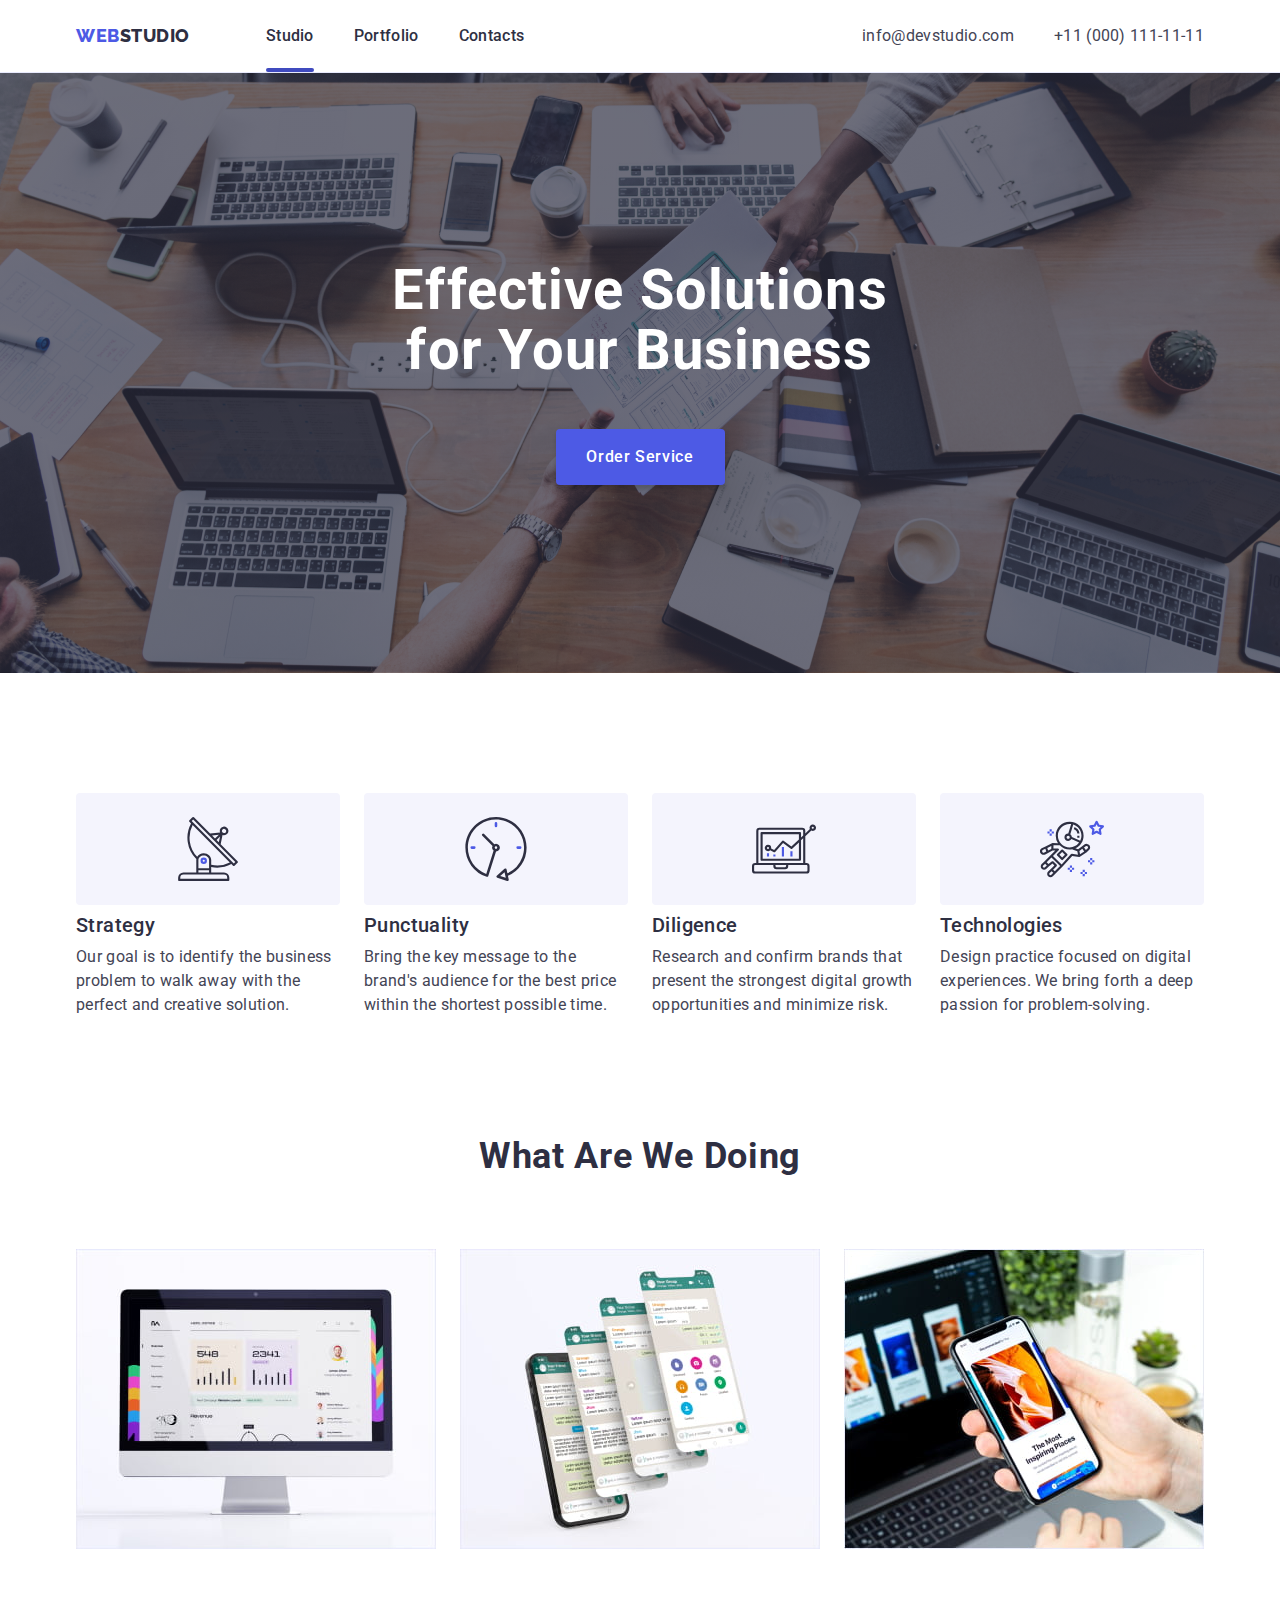
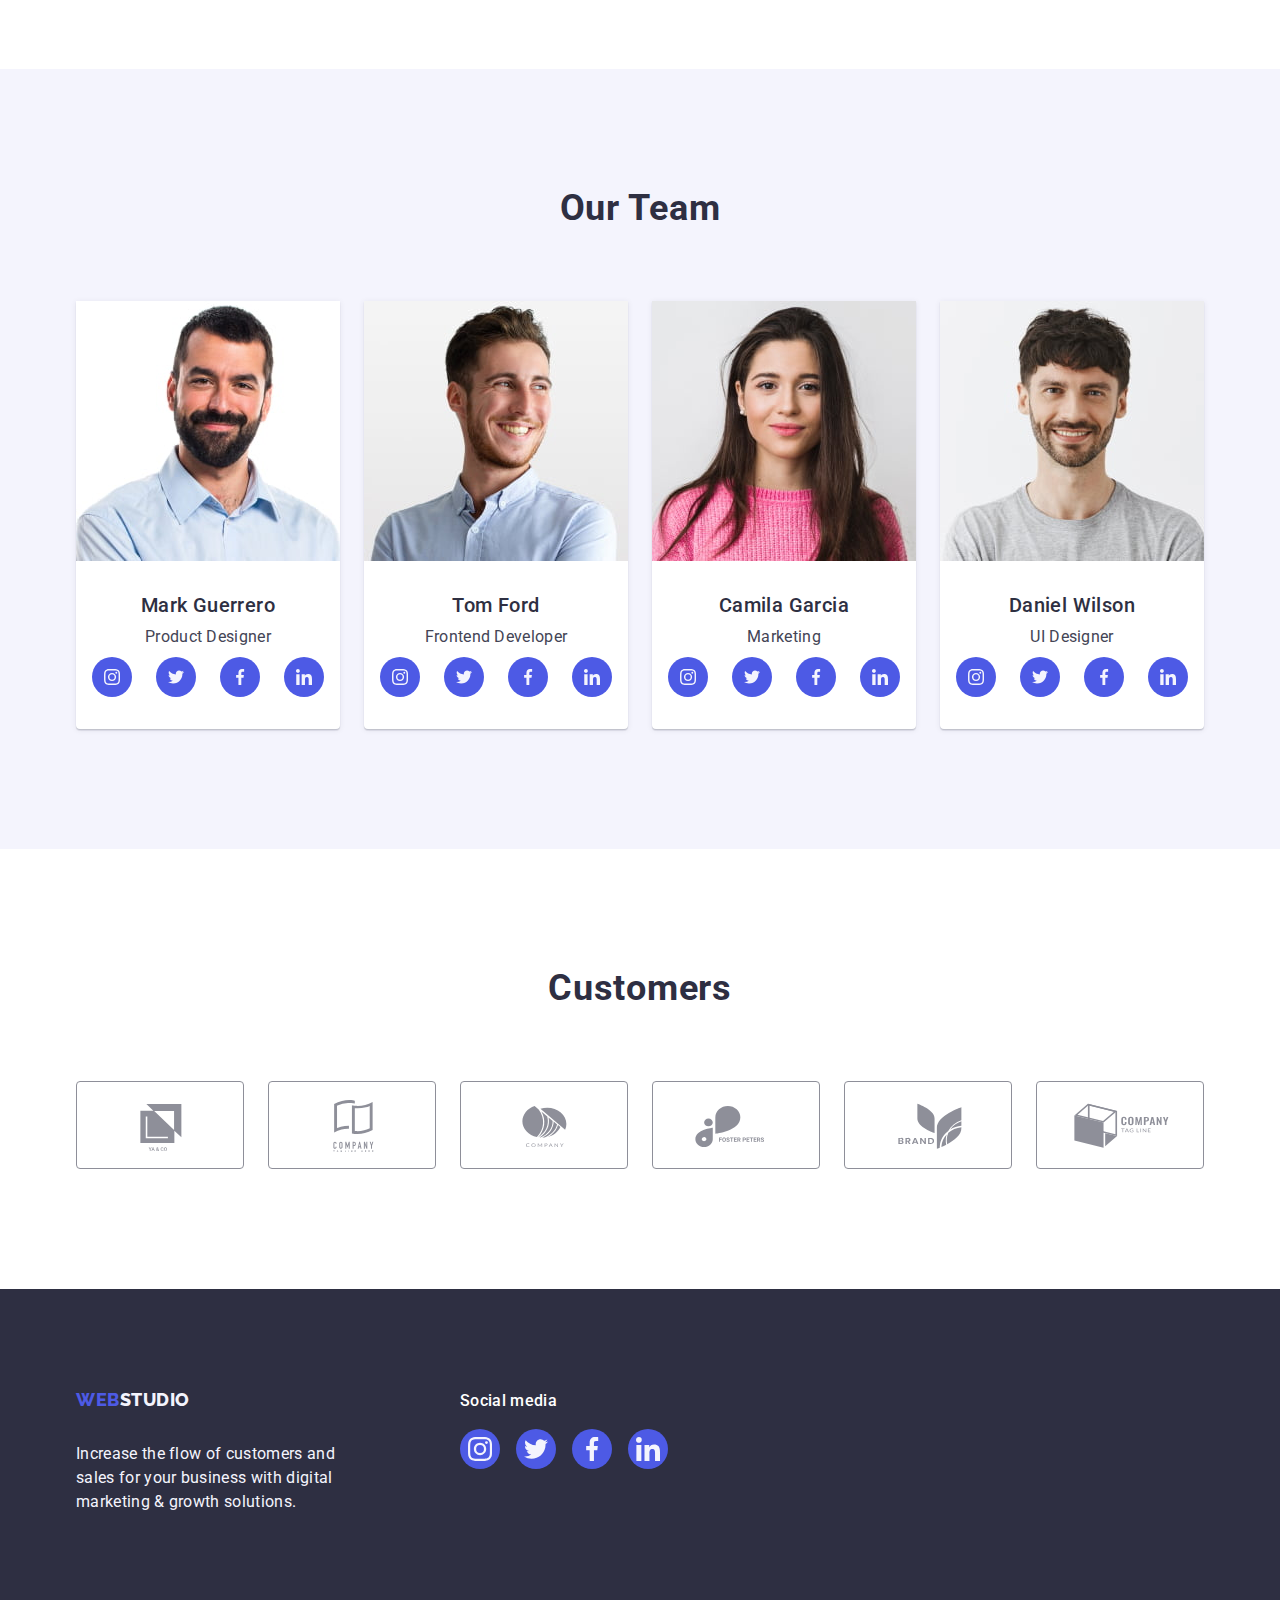
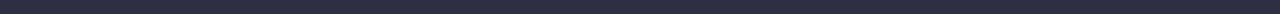
==== index.html @ 171a5ea5 "updated" ====
<!DOCTYPE html>
<html lang="en">
  <head>
    <meta charset="UTF-8" />
    <meta http-equiv="X-UA-Compatible" content="IE=edge" />
    <meta name="viewport" content="width=device-width, initial-scale=1.0" />
    <title>WebStudio</title>
    <link
      rel="stylesheet"
      href="https://cdnjs.cloudflare.com/ajax/libs/modern-normalize/2.0.0/modern-normalize.min.css"
    />
    <link rel="preconnect" href="https://fonts.googleapis.com" />
    <link rel="preconnect" href="https://fonts.gstatic.com" crossorigin />
    <link
      href="https://fonts.googleapis.com/css2?family=Raleway:wght@800&family=Roboto:wght@400;500;700&display=swap"
      rel="stylesheet"
    />

    <link rel="stylesheet" href="./css/styles.css" />
  </head>
  <body>
    <header class="header">
      <div class="container header-container">
        <!-- Logo -->

        <!-- Navigation -->
        <nav class="header-nav">
          <a class="header-logo link" href="./index.html"
            >Web<span class="header-logo-studio">Studio</span></a
          >

          <ul class="header-list list">
            <li class="header-item">
              <a class="header-item-navigation current link" href="./index.html"
                >Studio</a
              >
            </li>
            <li class="header-item">
              <a class="header-item-navigation link" href="./portfolio.html"
                >Portfolio</a
              >
            </li>
            <li class="header-item">
              <a class="header-item-navigation link" href="">Contacts</a>
            </li>
          </ul>
        </nav>

        <!-- Contacts -->
        <address class="address">
          <ul class="address-list list">
            <li>
              <a class="address-item-link link" href="mailto:info@devstudio.com"
                >info@devstudio.com</a
              >
            </li>
            <li>
              <a class="address-item-link link" href="tel:+110001111111"
                >+11 (000) 111-11-11</a
              >
            </li>
          </ul>
        </address>
      </div>
    </header>

    <main>
      <!-- Hero section -->
      <section class="hero">
        <div class="container hero-container">
          <h1 class="hero-title">Effective Solutions for Your Business</h1>
          <button class="hero-button" data-modal-open type="button">
            Order Service
          </button>
        </div>
      </section>

      <!-- Features section -->
      <section class="features">
        <div class="container">
          <h2 class="visually-hidden">Key Features</h2>
          <ul class="features-list list">
            <li class="features-item">
              <div class="filters-icon-bg">
                <svg class="fitures-icon" width="64" height="64">
                  <use href="./images/icons.svg#icon-features-antenna"></use>
                </svg>
              </div>
              <h3 class="name-title features-title">Strategy</h3>
              <p class="description-text features-text">
                Our goal is to identify the business problem to walk away with
                the perfect and creative solution.
              </p>
            </li>
            <li class="features-item">
              <div class="filters-icon-bg">
                <svg class="fitures-icon" width="64" height="64">
                  <use href="./images/icons.svg#icon-features-clock"></use>
                </svg>
              </div>
              <h3 class="name-title features-title">Punctuality</h3>
              <p class="description-text features-text">
                Bring the key message to the brand's audience for the best price
                within the shortest possible time.
              </p>
            </li>
            <li class="features-item">
              <div class="filters-icon-bg">
                <svg class="fitures-icon" width="64" height="64">
                  <use href="./images/icons.svg#icon-features-diagram"></use>
                </svg>
              </div>
              <h3 class="name-title features-title">Diligence</h3>
              <p class="description-text features-text">
                Research and confirm brands that present the strongest digital
                growth opportunities and minimize risk.
              </p>
            </li>
            <li class="features-item">
              <div class="filters-icon-bg">
                <svg class="fitures-icon" width="64" height="64">
                  <use href="./images/icons.svg#icon-features-astronaut"></use>
                </svg>
              </div>
              <h3 class="name-title features-title">Technologies</h3>
              <p class="description-text features-text">
                Design practice focused on digital experiences. We bring forth a
                deep passion for problem-solving.
              </p>
            </li>
          </ul>
        </div>
      </section>

      <!-- Works section -->
      <section class="works">
        <div class="container">
          <h2 class="section-title works-title">What are we doing</h2>
          <ul class="works-list list">
            <li class="works-item">
              <img
                src="./images/img-01.jpg"
                alt="Monitor with picture on the screen"
                width="360"
              />
            </li>
            <li class="works-item">
              <img
                src="./images/img-02.jpg"
                alt="Phone with different app designs"
                width="360"
              />
            </li>
            <li class="works-item">
              <img
                src="./images/img-03.jpg"
                alt="Phone with some app in hand"
                width="360"
              />
            </li>
          </ul>
        </div>
      </section>

      <!-- Team section -->
      <section class="team">
        <div class="container">
          <h2 class="section-title team-title">Our Team</h2>

          <ul class="team-list list">
            <!-- Team Card 01 -->
            <li class="team-item">
              <img
                src="./images/team-member-01.jpg"
                alt="Mark Guerrero - Product Designer"
                width="264"
              />
              <div class="team-card-text">
                <h3 class="name-title team-name">Mark Guerrero</h3>
                <p class="description-text team-posotion">Product Designer</p>
                <ul class="team-soc-list list">
                  <li class="team-soc-item">
                    <a
                      href=""
                      class="team-soc-link link"
                      target="_blank"
                      rel="noopener noreferrer"
                    >
                      <svg class="team-soc-icon" width="16" height="16">
                        <use
                          href="./images/icons.svg#icon-icon-instagram"
                        ></use>
                      </svg>
                    </a>
                  </li>
                  <li class="team-soc-item">
                    <a
                      href=""
                      class="team-soc-link link"
                      target="_blank"
                      rel="noopener noreferrer"
                    >
                      <svg class="team-soc-icon" width="16" height="16">
                        <use href="./images/icons.svg#icon-icon-twitter"></use>
                      </svg>
                    </a>
                  </li>
                  <li class="team-soc-item">
                    <a
                      href=""
                      class="team-soc-link link"
                      target="_blank"
                      rel="noopener noreferrer"
                    >
                      <svg class="team-soc-icon" width="16" height="16">
                        <use href="./images/icons.svg#icon-icon-facebook"></use>
                      </svg>
                    </a>
                  </li>
                  <li class="team-soc-item">
                    <a
                      href=""
                      class="team-soc-link link"
                      target="_blank"
                      rel="noopener noreferrer"
                    >
                      <svg class="team-soc-icon" width="16" height="16">
                        <use href="./images/icons.svg#icon-icon-linkedin"></use>
                      </svg>
                    </a>
                  </li>
                </ul>
              </div>
            </li>
            <!-- Team Card 02 -->
            <li class="team-item">
              <img
                src="./images/team-member-02.jpg"
                alt="Tom Ford - Frontend Developer"
                width="264"
              />
              <div class="team-card-text">
                <h3 class="name-title team-name">Tom Ford</h3>
                <p class="description-text team-posotion">Frontend Developer</p>
                <ul class="team-soc-list list">
                  <li class="team-soc-item">
                    <a
                      href=""
                      class="team-soc-link link"
                      target="_blank"
                      rel="noopener noreferrer"
                    >
                      <svg class="team-soc-icon" width="16" height="16">
                        <use
                          href="./images/icons.svg#icon-icon-instagram"
                        ></use>
                      </svg>
                    </a>
                  </li>
                  <li class="team-soc-item">
                    <a
                      href=""
                      class="team-soc-link link"
                      target="_blank"
                      rel="noopener noreferrer"
                    >
                      <svg class="team-soc-icon" width="16" height="16">
                        <use href="./images/icons.svg#icon-icon-twitter"></use>
                      </svg>
                    </a>
                  </li>
                  <li class="team-soc-item">
                    <a
                      href=""
                      class="team-soc-link link"
                      target="_blank"
                      rel="noopener noreferrer"
                    >
                      <svg class="team-soc-icon" width="16" height="16">
                        <use href="./images/icons.svg#icon-icon-facebook"></use>
                      </svg>
                    </a>
                  </li>
                  <li class="team-soc-item">
                    <a
                      href=""
                      class="team-soc-link link"
                      target="_blank"
                      rel="noopener noreferrer"
                    >
                      <svg class="team-soc-icon" width="16" height="16">
                        <use href="./images/icons.svg#icon-icon-linkedin"></use>
                      </svg>
                    </a>
                  </li>
                </ul>
              </div>
            </li>
            <!-- Team Card 03 -->
            <li class="team-item">
              <img
                src="./images/team-member-03.jpg"
                alt="Camila Garcia - Marketing"
                width="264"
              />
              <div class="team-card-text">
                <h3 class="name-title team-name">Camila Garcia</h3>
                <p class="description-text team-posotion">Marketing</p>
                <ul class="team-soc-list list">
                  <li class="team-soc-item">
                    <a
                      href=""
                      class="team-soc-link link"
                      target="_blank"
                      rel="noopener noreferrer"
                    >
                      <svg class="team-soc-icon" width="16" height="16">
                        <use
                          href="./images/icons.svg#icon-icon-instagram"
                        ></use>
                      </svg>
                    </a>
                  </li>
                  <li class="team-soc-item">
                    <a
                      href=""
                      class="team-soc-link link"
                      target="_blank"
                      rel="noopener noreferrer"
                    >
                      <svg class="team-soc-icon" width="16" height="16">
                        <use href="./images/icons.svg#icon-icon-twitter"></use>
                      </svg>
                    </a>
                  </li>
                  <li class="team-soc-item">
                    <a
                      href=""
                      class="team-soc-link link"
                      target="_blank"
                      rel="noopener noreferrer"
                    >
                      <svg class="team-soc-icon" width="16" height="16">
                        <use href="./images/icons.svg#icon-icon-facebook"></use>
                      </svg>
                    </a>
                  </li>
                  <li class="team-soc-item">
                    <a
                      href=""
                      class="team-soc-link link"
                      target="_blank"
                      rel="noopener noreferrer"
                    >
                      <svg class="team-soc-icon" width="16" height="16">
                        <use href="./images/icons.svg#icon-icon-linkedin"></use>
                      </svg>
                    </a>
                  </li>
                </ul>
              </div>
            </li>
            <!-- Team Card 04 -->
            <li class="team-item">
              <img
                src="./images/team-member-04.jpg"
                alt="Daniel Wilson - UI Designer"
                width="264"
              />
              <div class="team-card-text">
                <h3 class="name-title team-name">Daniel Wilson</h3>
                <p class="description-text team-posotion">UI Designer</p>
                <ul class="team-soc-list list">
                  <li class="team-soc-item">
                    <a
                      href=""
                      class="team-soc-link link"
                      target="_blank"
                      rel="noopener noreferrer"
                    >
                      <svg class="team-soc-icon" width="16" height="16">
                        <use
                          href="./images/icons.svg#icon-icon-instagram"
                        ></use>
                      </svg>
                    </a>
                  </li>
                  <li class="team-soc-item">
                    <a
                      href=""
                      class="team-soc-link link"
                      target="_blank"
                      rel="noopener noreferrer"
                    >
                      <svg class="team-soc-icon" width="16" height="16">
                        <use href="./images/icons.svg#icon-icon-twitter"></use>
                      </svg>
                    </a>
                  </li>
                  <li class="team-soc-item">
                    <a
                      href=""
                      class="team-soc-link link"
                      target="_blank"
                      rel="noopener noreferrer"
                    >
                      <svg class="team-soc-icon" width="16" height="16">
                        <use href="./images/icons.svg#icon-icon-facebook"></use>
                      </svg>
                    </a>
                  </li>
                  <li class="team-soc-item">
                    <a
                      href=""
                      class="team-soc-link link"
                      target="_blank"
                      rel="noopener noreferrer"
                    >
                      <svg class="team-soc-icon" width="16" height="16">
                        <use href="./images/icons.svg#icon-icon-linkedin"></use>
                      </svg>
                    </a>
                  </li>
                </ul>
              </div>
            </li>
          </ul>
        </div>
      </section>

      <!-- Customers section -->

      <section class="customers">
        <div class="container">
          <h2 class="customers-title section-title">Customers</h2>
          <ul class="customers-list list">
            <li class="customers-item">
              <a href="" class="customers-link link">
                <svg class="cutomers-icon" width="104" height="56">
                  <use href="./images/icons.svg#icon-customers-icon-1"></use>
                </svg>
              </a>
            </li>
            <li class="customers-item">
              <a href="" class="customers-link link">
                <svg class="cutomers-icon" width="104" height="56">
                  <use href="./images/icons.svg#icon-customers-icon-2"></use>
                </svg>
              </a>
            </li>
            <li class="customers-item">
              <a href="" class="customers-link link">
                <svg class="cutomers-icon" width="104" height="56">
                  <use href="./images/icons.svg#icon-customers-icon-3"></use>
                </svg>
              </a>
            </li>
            <li class="customers-item">
              <a href="" class="customers-link link">
                <svg class="cutomers-icon" width="104" height="56">
                  <use href="./images/icons.svg#icon-customers-icon-4"></use>
                </svg>
              </a>
            </li>
            <li class="customers-item">
              <a href="" class="customers-link link">
                <svg class="cutomers-icon" width="104" height="56">
                  <use href="./images/icons.svg#icon-customers-icon-5"></use>
                </svg>
              </a>
            </li>
            <li class="customers-item">
              <a href="" class="customers-link link">
                <svg class="cutomers-icon" width="104" height="56">
                  <use href="./images/icons.svg#icon-customers-icon-6"></use>
                </svg>
              </a>
            </li>
          </ul>
        </div>
      </section>
    </main>

    <!-- Footer -->

    <footer class="footer">
      <div class="container footer-container">
        <!-- Logo -->

        <div class="footer-logo-paragraf">
          <a class="footer-logo link" href="./index.html"
            >Web<span class="footer-logo-studio">Studio</span></a
          >
          <p class="footer-text">
            Increase the flow of customers and sales for your business with
            digital marketing & growth solutions.
          </p>
        </div>
        <div class="footer-soc">
          <p class="footer-soc-name description-text">Social media</p>

          <ul class="footer-soc-list list">
            <li class="footer-soc-item">
              <a href="" class="footer-soc-link link">
                <svg class="footer-soc-icon" width="24" height="24">
                  <use href="./images/icons.svg#icon-icon-instagram"></use>
                </svg>
              </a>
            </li>
            <li class="footer-soc-item">
              <a href="" class="footer-soc-link link">
                <svg class="footer-soc-icon" width="24" height="24">
                  <use href="./images/icons.svg#icon-icon-twitter"></use>
                </svg>
              </a>
            </li>
            <li class="footer-soc-item">
              <a href="" class="footer-soc-link link">
                <svg class="footer-soc-icon" width="24" height="24">
                  <use href="./images/icons.svg#icon-icon-facebook"></use>
                </svg>
              </a>
            </li>
            <li class="footer-soc-item">
              <a href="" class="footer-soc-link link">
                <svg class="footer-soc-icon" width="24" height="24">
                  <use href="./images/icons.svg#icon-icon-linkedin"></use>
                </svg>
              </a>
            </li>
          </ul>
        </div>
      </div>
    </footer>
    <div class="backdrop is-hidden" data-modal>
      <div class="modal">
        <button class="modal-close" type data-modal-close="button">
          <svg class="modal-close-icon" width="8" height="8">
            <use href="./images/icons.svg#icon-close-black"></use>
          </svg>
        </button>
      </div>
    </div>
    <script src="./js/modal.js"></script>
  </body>
</html>
---- css/styles.css ----
:root {
  /** –––––––––––––––IRIS */
  --primary-brend: #4d5ae5;
  /** –––––––––––––––OCEAN */
  --pressed-state: #404bbf;
  /** –––––––––––––––NAVI-BLUE */
  --dark: #2e2f42;
  /** –––––––––––––––GREEN */
  --success: #31d0aa;
  /** –––––––––––––––SLATE */
  --text: #434455;
  /** –––––––––––––––LIGHT-SLATE */
  --subtle-text: #8e8f99;
  /** –––––––––––––––CORNFLOWER */
  --accent: #e7e9fc;
  /** –––––––––––––––CLOUD */
  --light: #f4f4fd;
  /** –––––––––––––––NAVI-BLUE-MODAL */
  --modal-overlay: rgba(46, 47, 66, 0.4);
  /** –––––––––––––––GREY */
  --hero-background: rgba(46, 47, 66, 0.7);
  /** –––––––––––––––WHITE */
  --white-background: #ffffff;
  /** –––––––––––––––DAIRY */
  --modal-background: #fcfcfc;
}

body {
  font-family: "Roboto", sans-serif;
  color: var(--text);
  background-color: var(--white-background);
  margin: 0;
}

.list {
  list-style: none;
}

.link {
  text-decoration: none;
}

p,
h1,
h2,
h3,
h4,
h5,
h6 {
  margin: 0;
}

ul,
ol {
  margin: 0;
  padding: 0;
}

img {
  display: block;
  max-width: 100%;
  height: auto;
}

.container {
  max-width: 1158px;
  padding-left: 15px;
  padding-right: 15px;
  margin: 0 auto;
  /* outline: 2px solid red; */
}

.description-text {
  font-size: 16px;
  line-height: 1.5;
  letter-spacing: 0.02em;
}

.name-title {
  font-weight: 500;
  font-size: 20px;
  line-height: 1.2;
  letter-spacing: 0.02em;
}

.section-title {
  font-size: 36px;
  line-height: 1.11;
  letter-spacing: 0.02em;
  text-transform: capitalize;
  text-align: center;
}

/* -------Header------- */

.header {
  border-bottom: 1px solid var(--accent);
  box-shadow: 0px 2px 1px rgba(46, 47, 66, 0.08),
    0px 1px 1px rgba(46, 47, 66, 0.16), 0px 1px 6px rgba(46, 47, 66, 0.08);
}

.header-container {
  display: flex;
}

.header-nav {
  display: flex;
  align-items: center;
}

.header-logo {
  font-family: "Raleway", sans-serif;
  font-weight: 800;
  font-size: 18px;
  line-height: 1.17;
  text-transform: uppercase;
  letter-spacing: 0.03em;
  color: var(--primary-brend);
  display: block;
  margin-right: 76px;
  padding-top: 24px;
  padding-bottom: 24px;
}

.header-logo-studio {
  color: var(--dark);
}

.header-list {
  display: flex;
  gap: 40px;
  align-items: center;
}

.header-item {
  font-weight: 500;
  font-size: 16px;
  line-height: 1.5;
  letter-spacing: 0.02em;
  color: inherit;
}

.header-item-navigation {
  color: var(--dark);
  display: block;
  padding-top: 24px;
  padding-bottom: 24px;
  transition-property: color;
  transition-duration: 250ms;
  transition-timing-function: cubic-bezier(0.4, 0, 0.2, 1);
  position: relative;
}

.header-item-navigation.current::after {
  content: "";
  position: absolute;
  width: 100%;
  height: 4px;
  left: 0;
  bottom: 0;
  background-color: var(--pressed-state);
  border-radius: 2px;
}

.header-item-navigation:hover,
.header-item-navigation:focus {
  color: var(--pressed-state);
}

/* Arrdess */

.address {
  font-style: normal;
  margin-left: auto;
  padding-top: 24px;
  padding-bottom: 24px;
}

.address-list {
  display: flex;
  gap: 40px;
}

.address-item-link {
  font-weight: 400;
  font-size: 16px;
  line-height: 1.5;
  letter-spacing: 0.02em;
  color: var(--text);
  display: block;
  transition-property: color;
  transition-duration: 250ms;
  transition-timing-function: cubic-bezier(0.4, 0, 0.2, 1);
}

.address-item-link:hover,
.address-item-link:focus {
  color: var(--pressed-state);
}

/* -------Hero section------- */

.hero {
  background-image: linear-gradient(
      rgba(46, 47, 66, 0.7),
      rgba(46, 47, 66, 0.7)
    ),
    url(../images/hero_bg.jpeg);
  max-width: 1440px;
  background-repeat: no-repeat;
  background-position: center;
  background-size: cover;
  margin: 0 auto;
}

.hero-container {
  display: flex;
  flex-direction: column;
  align-items: center;
  gap: 48px;
  padding-top: 188px;
  padding-bottom: 188px;
}

.hero-title {
  font-weight: 700;
  font-size: 56px;
  line-height: 1.07;
  letter-spacing: 0.02em;
  text-align: center;
  color: var(--white-background);
  max-width: 496px;
}

.hero-button {
  min-width: 169px;
  height: 56px;
  font-family: "Roboto", sans-serif;
  font-weight: 500;
  font-size: 16px;
  line-height: 1.5;
  letter-spacing: 0.04em;
  color: var(--white-background);
  background-color: var(--primary-brend);
  box-shadow: 0px 4px 4px rgba(0, 0, 0, 0.15);
  border-radius: 4px;
  cursor: pointer;
  display: block;
  border: none;
  transition-property: background-color;
  transition-duration: 250ms;
  transition-timing-function: cubic-bezier(0.4, 0, 0.2, 1);
}

.hero-button:hover,
.hero-button:focus {
  background-color: var(--pressed-state);
}

/* -------Features section------- */

.features {
  padding-top: 120px;
  padding-bottom: 120px;
}

.visually-hidden {
  position: absolute;
  width: 1px;
  height: 1px;
  margin: -1px;
  border: 0;
  padding: 0;
  white-space: nowrap;
  clip-path: inset(100%);
  clip: rect(0 0 0 0);
  overflow: hidden;
}

.features-list {
  display: flex;
  gap: 24px;
}

.features-item {
  max-width: 264px;
  width: calc((100 - 72px) / 4);
}

.filters-icon-bg {
  height: 112px;
  background-color: var(--light);
  border-radius: 4px;
  display: flex;
  align-items: center;
  justify-content: center;
  margin-bottom: 8px;
}

.fitures-icon {
}

.features-title {
  color: var(--dark);
  margin-bottom: 8px;
}

.features-text {
  color: inherit;
}

/* -------Works section------- */

.works {
  padding-bottom: 120px;
}

.works-list {
  display: flex;
  gap: 24px;
}

.works-item {
  width: calc((100% - 24px) / 3);
}

.works-title {
  color: var(--dark);
  margin-bottom: 72px;
}

/* -------Team section------- */

.team {
  padding-top: 120px;
  padding-bottom: 120px;
  background: var(--light);
}

.team-list {
  display: flex;
  gap: 24px;
}

.team-title {
  color: var(--dark);
  margin-bottom: 72px;
}

.team-item {
  max-width: 264px;
  width: calc((100% - 72px) / 4);
  background-color: var(--white-background);
  box-shadow: 0px 1px 6px rgba(46, 47, 66, 0.08),
    0px 1px 1px rgba(46, 47, 66, 0.16), 0px 2px 1px rgba(46, 47, 66, 0.08);
  border-radius: 0px 0px 4px 4px;
}

.team-name {
  color: var(--dark);
  text-align: center;
  margin-bottom: 8px;
}

.team-posotion {
  color: inherit;
  text-align: center;
  margin-bottom: 8px;
}

.team-card-text {
  padding: 32px 16px;
}

.team-soc-list {
  display: flex;
  justify-content: center;
  gap: 24px;
}

.team-soc-item {
  width: 40px;
  height: 40px;
}

.team-soc-link {
  width: 100%;
  height: 100%;
  background-color: var(--primary-brend);
  border-radius: 50%;
  display: flex;
  align-items: center;
  justify-content: center;
  transition-property: background-color;
  transition-duration: 250ms;
  transition-timing-function: cubic-bezier(0.4, 0, 0.2, 1);
}

.team-soc-icon {
  fill: var(--light);
}

.team-soc-link:hover,
.team-soc-link:focus {
  background-color: var(--pressed-state);
}

/* --------Customers section-------- */

.customers {
  padding-top: 120px;
  padding-bottom: 120px;
}
.customers-title {
  margin-bottom: 72px;
  color: var(--dark);
}

.customers-list {
  display: flex;
  gap: 24px;
}
.customers-item {
  width: calc((100% - 120px) / 6);
  height: 88px;
}
.customers-link {
  width: 100%;
  height: 100%;
  border: 1px solid var(--subtle-text);
  border-radius: 4px;
  display: flex;
  align-items: center;
  justify-content: center;
  color: var(--subtle-text);
  transition-property: border-color, color;
  transition-duration: 250ms;
  transition-timing-function: cubic-bezier(0.4, 0, 0.2, 1);
}

.customers-link:hover,
.customers-link:focus {
  border-color: var(--pressed-state);
  color: var(--pressed-state);
}

.cutomers-icon {
  fill: currentColor;
}

/* --------------Portfolio Page-------------- */

/* -------Filters------- */

.partfolio {
  padding-top: 96px;
  padding-bottom: 120px;
}

.filters-list {
  margin-bottom: 72px;
  display: flex;
  justify-content: center;
  gap: 24px;
}

.filters-button {
  border: 1px solid var(--accent);
  border-radius: 4px;
  font-family: "Roboto", sans-serif;
  font-style: normal;
  font-weight: 500;
  font-size: 16px;
  line-height: 1.5;
  align-items: center;
  text-align: center;
  letter-spacing: 0.04em;
  color: var(--primary-brend);
  background-color: var(--light);
  cursor: pointer;
  min-width: 69px;
  padding: 12px 24px;
  transition-property: background-color, color, border, box-shadow;
  transition-duration: 250ms;
  transition-timing-function: cubic-bezier(0.4, 0, 0.2, 1);
}

.filters-button:hover,
.filters-button:focus {
  background-color: var(--pressed-state);
  color: var(--white-background);
  border: 1px solid transparent;
  box-shadow: 0px 3px 1px rgba(0, 0, 0, 0.1), 0px 2px 1px rgba(0, 0, 0, 0.08),
    0px 2px 2px rgba(0, 0, 0, 0.12);
}

/* -------Partfolio Projects------- */

.partfolio-list {
  display: flex;
  flex-wrap: wrap;
  gap: 48px 24px;
}

.partfolio-link {
  display: block;
  transition-property: box-shadow;
  transition-duration: 250ms;
  transition-timing-function: cubic-bezier(0.4, 0, 0.2, 1);
}

.partfolio-item-text {
  padding: 32px 16px;
  border: 1px solid var(--accent);
  border-top: transparent;
}

.partfolio-item {
  max-width: 360px;
  background: var(--white-background);
  width: calc((100% - 48px) / 3);
}

.partfolio-overlay-wrap {
  position: relative;
  overflow: hidden;
}

.partfolio-overlay {
  position: absolute;
  top: 0;
  color: var(--light);
  padding: 40px 32px;
  background-color: var(--primary-brend);
  height: 100%;
  transform: translateY(100%);
  transition: transform 250ms cubic-bezier(0.4, 0, 0.2, 1);
}

.partfolio-link:hover .partfolio-overlay {
  transform: translateY(0);
}

.partfolio-link:hover,
.partfolio-link:focus {
  box-shadow: 0px 1px 6px rgba(46, 47, 66, 0.08),
    0px 1px 1px rgba(46, 47, 66, 0.16), 0px 2px 1px rgba(46, 47, 66, 0.08);
}

.portfolio-project {
  color: var(--dark);
  margin-bottom: 8px;
}

.partfolio-type {
  color: var(--text);
}

/* ---------------------Footer--------------------- */

.footer {
  padding-top: 100px;
  padding-bottom: 100px;
  background: var(--dark);
}

.footer-container {
  display: flex;
  align-items: baseline;
}

.footer-logo-paragraf {
  margin-right: 120px;
}

.footer-logo {
  font-family: "Raleway", sans-serif;
  font-weight: 800;
  font-size: 18px;
  line-height: 1.17;
  letter-spacing: 0.03em;
  text-transform: uppercase;
  color: var(--primary-brend);
  display: inline-block;
  margin-bottom: 16px;
}

.footer-logo-studio {
  color: var(--light);
}

.footer-text {
  font-size: 1.5;
  line-height: 24px;
  letter-spacing: 0.02em;
  color: var(--light);
  margin-top: 16px;
  max-width: 264px;
}

.footer-soc-name {
  font-weight: 500;
  color: var(--white-background);
  margin-bottom: 16px;
}

.footer-soc-list {
  display: flex;
  justify-content: center;
  gap: 16px;
}

.footer-soc-item {
  width: 40px;
  height: 40px;
}

.footer-soc-link {
  width: 100%;
  height: 100%;
  background-color: var(--primary-brend);
  border-radius: 50%;
  display: flex;
  align-items: center;
  justify-content: center;
  transition-property: background-color;
  transition-duration: 250ms;
  transition-timing-function: cubic-bezier(0.4, 0, 0.2, 1);
}

.footer-soc-icon {
  fill: var(--light);
}

.footer-soc-link:hover,
.footer-soc-link:focus {
  background-color: var(--success);
}

/* -----------------Backdrop-------------- */

.backdrop {
  position: fixed;
  width: 100%;
  height: 100%;
  background-color: rgba(46, 47, 66, 0.4);
  top: 0;
  transition: opacity 250ms cubic-bezier(0.4, 0, 0.2, 1),
    visibility 250ms cubic-bezier(0.4, 0, 0.2, 1);
}

.modal {
  position: absolute;
  top: 50%;
  left: 50%;
  transform: translate(-50%, -50%) scaleY(1);
  transition: transform 250ms cubic-bezier(0.4, 0, 0.2, 1);
  width: 408px;
  min-height: 584px;
  background: var(--modal-background);
  box-shadow: 0px 1px 1px rgba(0, 0, 0, 0.14), 0px 1px 3px rgba(0, 0, 0, 0.12),
    0px 2px 1px rgba(0, 0, 0, 0.2);
  border-radius: 4px;
  padding: 24px;
}

.backdrop.is-hidden .modal {
  transform: translate(-50%, -50%) scaleY(0);
}

.modal-close {
  width: 24px;
  height: 24px;
  border-radius: 50%;
  background-color: var(--accent);
  border: 1px solid rgba(0, 0, 0, 0.1);
  display: block;
  margin-left: auto;
  display: flex;
  align-items: center;
  justify-content: center;
  cursor: pointer;
  transition-property: background-color, color;
  transition-duration: 250ms;
  transition-timing-function: cubic-bezier(0.4, 0, 0.2, 1);
  color: var(--dark);
}

.modal-close:focus,
.modal-close:hover {
  background-color: var(--pressed-state);
  color: var(--white-background);
}

.is-hidden {
  visibility: none;
  opacity: 0;
  pointer-events: none;
}

.modal-close-icon {
  display: block;
  fill: currentColor;
  transition: fill 250ms cubic-bezier(0.4, 0, 0.2, 1);
}

.modal-close-icon:hover,
.modal-close-icon:focus {
  fill: var(--white-background);
}
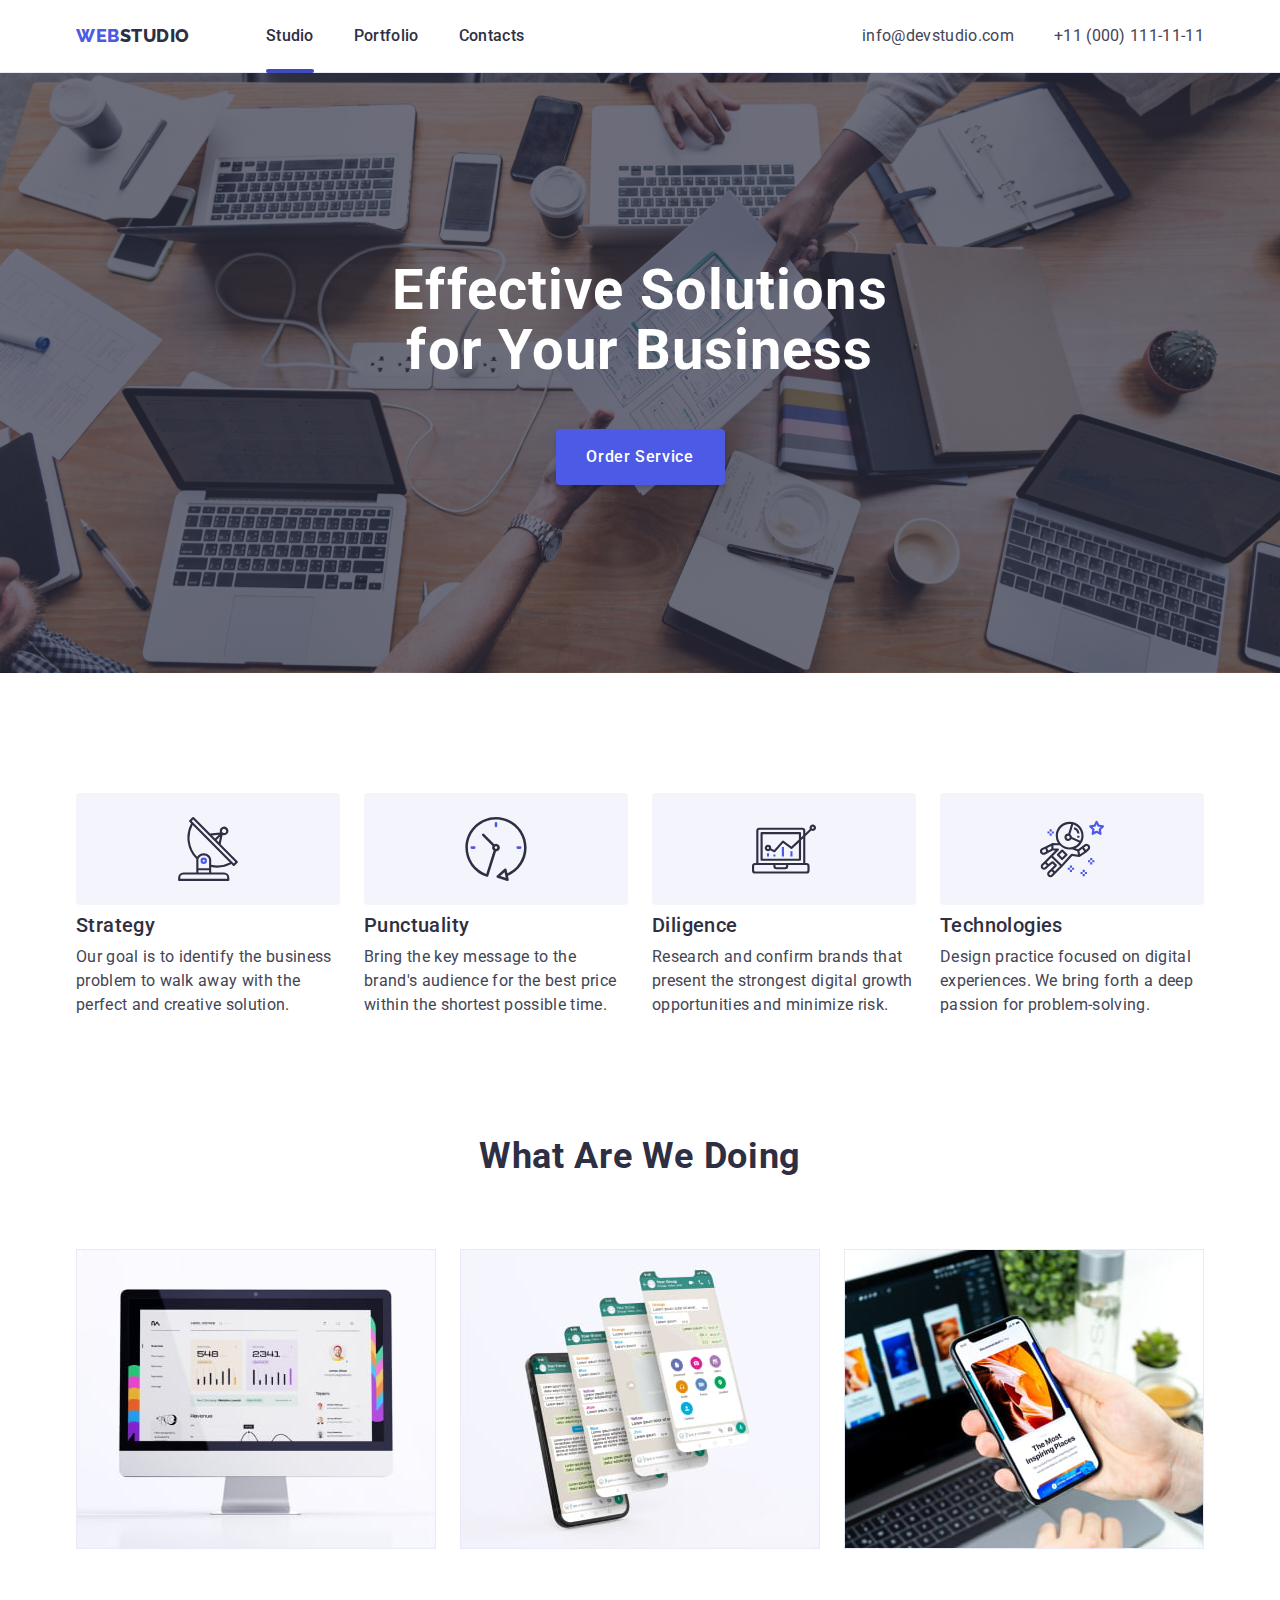
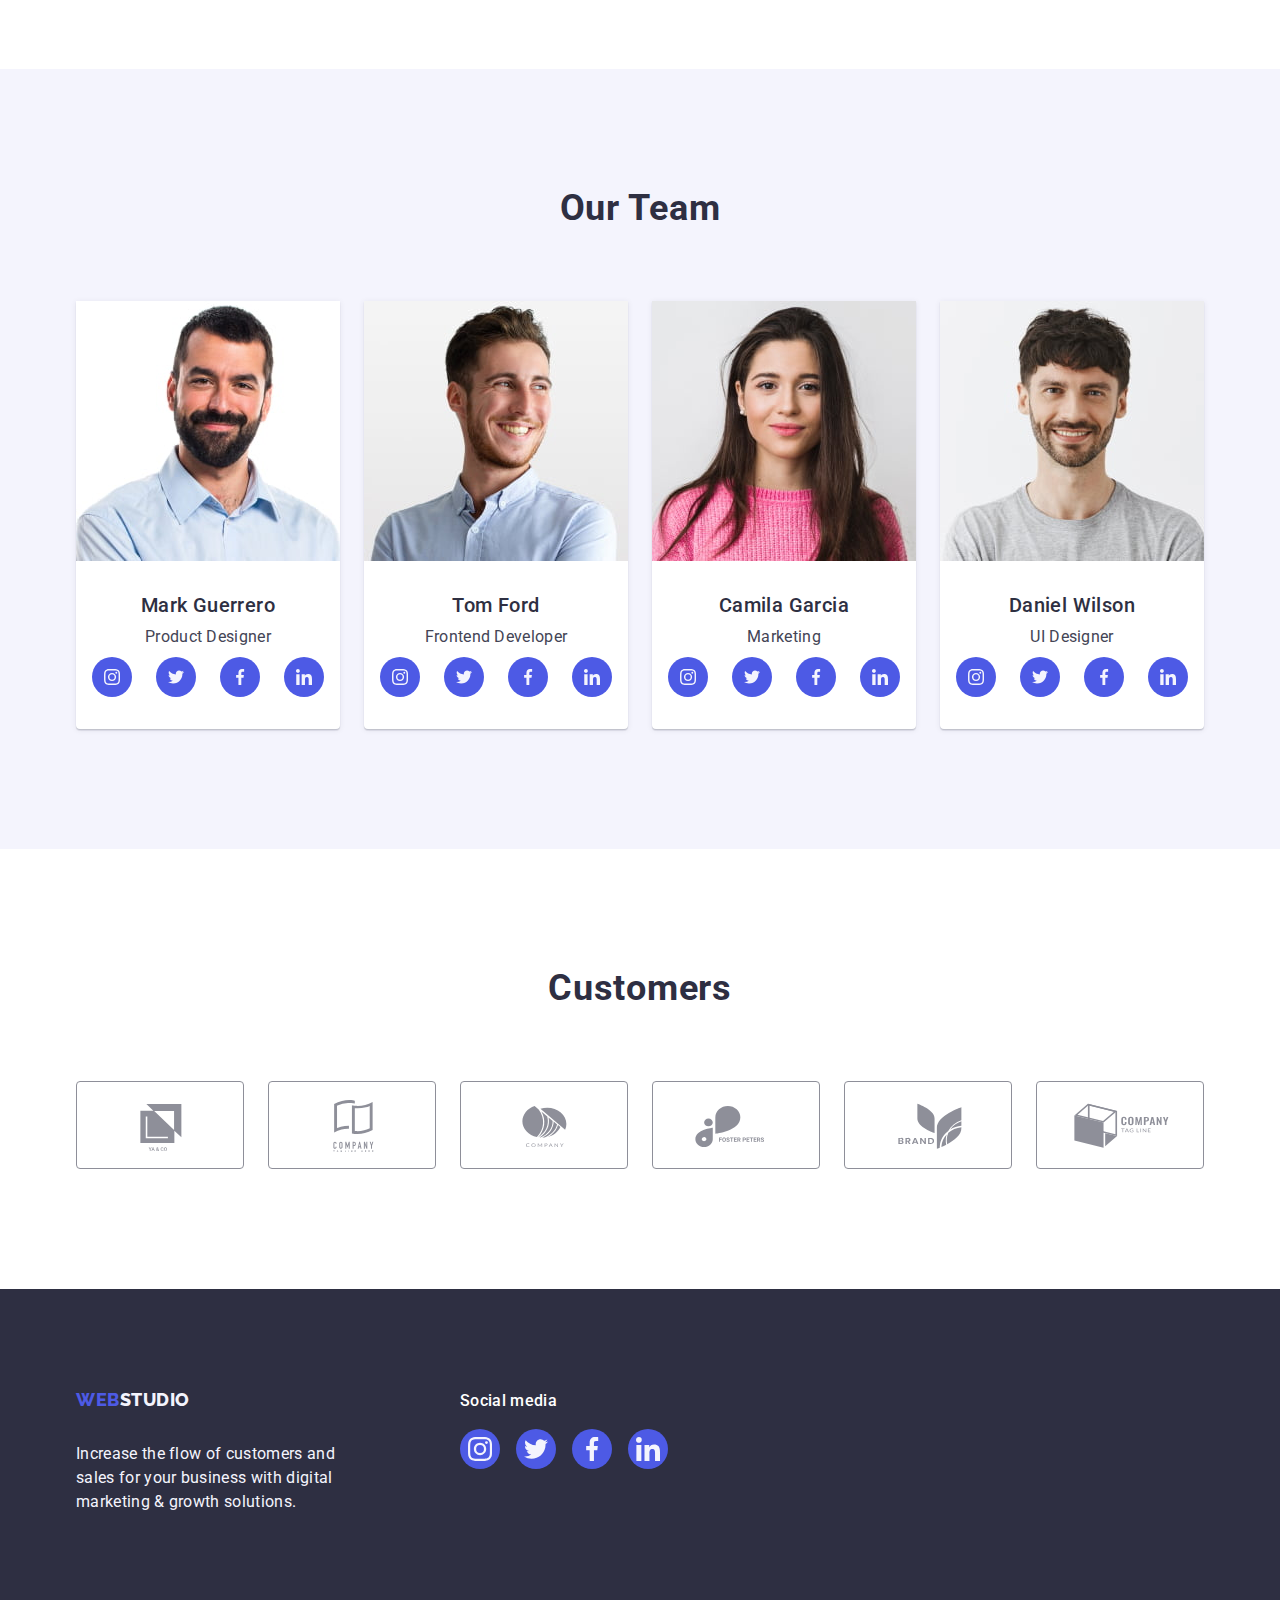
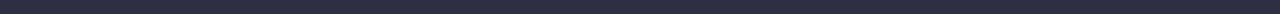
==== commit 49fc8f48: "upd" ====
--- a/index.html
+++ b/index.html
@@ -534,7 +534,7 @@
     </footer>
     <div class="backdrop is-hidden" data-modal>
       <div class="modal">
-        <button class="modal-close" type data-modal-close="button">
+        <button class="modal-close" type="button" data-modal-close>
           <svg class="modal-close-icon" width="8" height="8">
             <use href="./images/icons.svg#icon-close-black"></use>
           </svg>
--- a/css/styles.css
+++ b/css/styles.css
@@ -157,7 +157,7 @@
   width: 100%;
   height: 4px;
   left: 0;
-  bottom: 0;
+  bottom: -1px;
   background-color: var(--pressed-state);
   border-radius: 2px;
 }
@@ -661,7 +661,6 @@
   box-shadow: 0px 1px 1px rgba(0, 0, 0, 0.14), 0px 1px 3px rgba(0, 0, 0, 0.12),
     0px 2px 1px rgba(0, 0, 0, 0.2);
   border-radius: 4px;
-  padding: 24px;
 }
 
 .backdrop.is-hidden .modal {
@@ -669,6 +668,9 @@
 }
 
 .modal-close {
+  position: absolute;
+  top: 24px;
+  right: 24px;
   width: 24px;
   height: 24px;
   border-radius: 50%;
@@ -680,20 +682,21 @@
   align-items: center;
   justify-content: center;
   cursor: pointer;
-  transition-property: background-color, color;
-  transition-duration: 250ms;
-  transition-timing-function: cubic-bezier(0.4, 0, 0.2, 1);
-  color: var(--dark);
+  transition: background-color 250ms cubic-bezier(0.4, 0, 0.2, 1),
+    border 250ms cubic-bezier(0.4, 0, 0.2, 1);
+  color: var(--dark);
+  padding: 0;
 }
 
 .modal-close:focus,
 .modal-close:hover {
   background-color: var(--pressed-state);
   color: var(--white-background);
+  border: none;
 }
 
 .is-hidden {
-  visibility: none;
+  visibility: hidden;
   opacity: 0;
   pointer-events: none;
 }
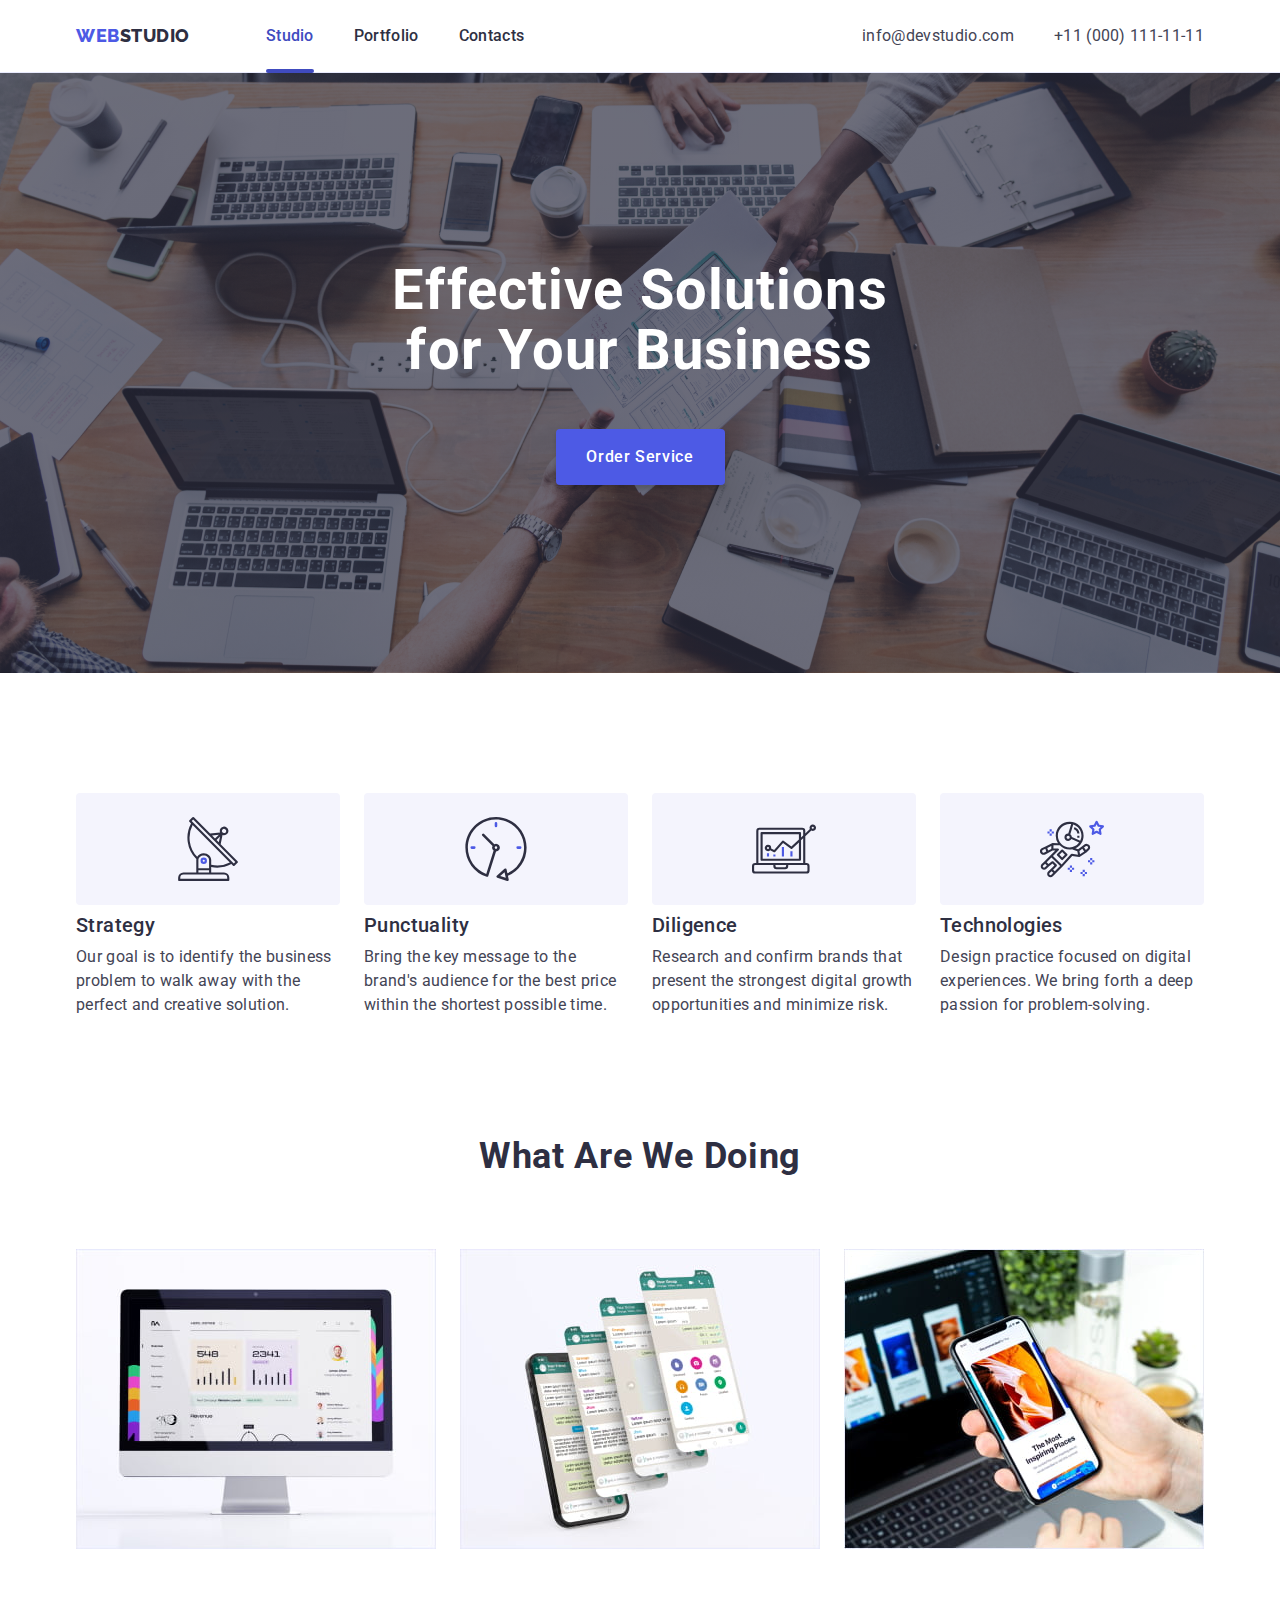
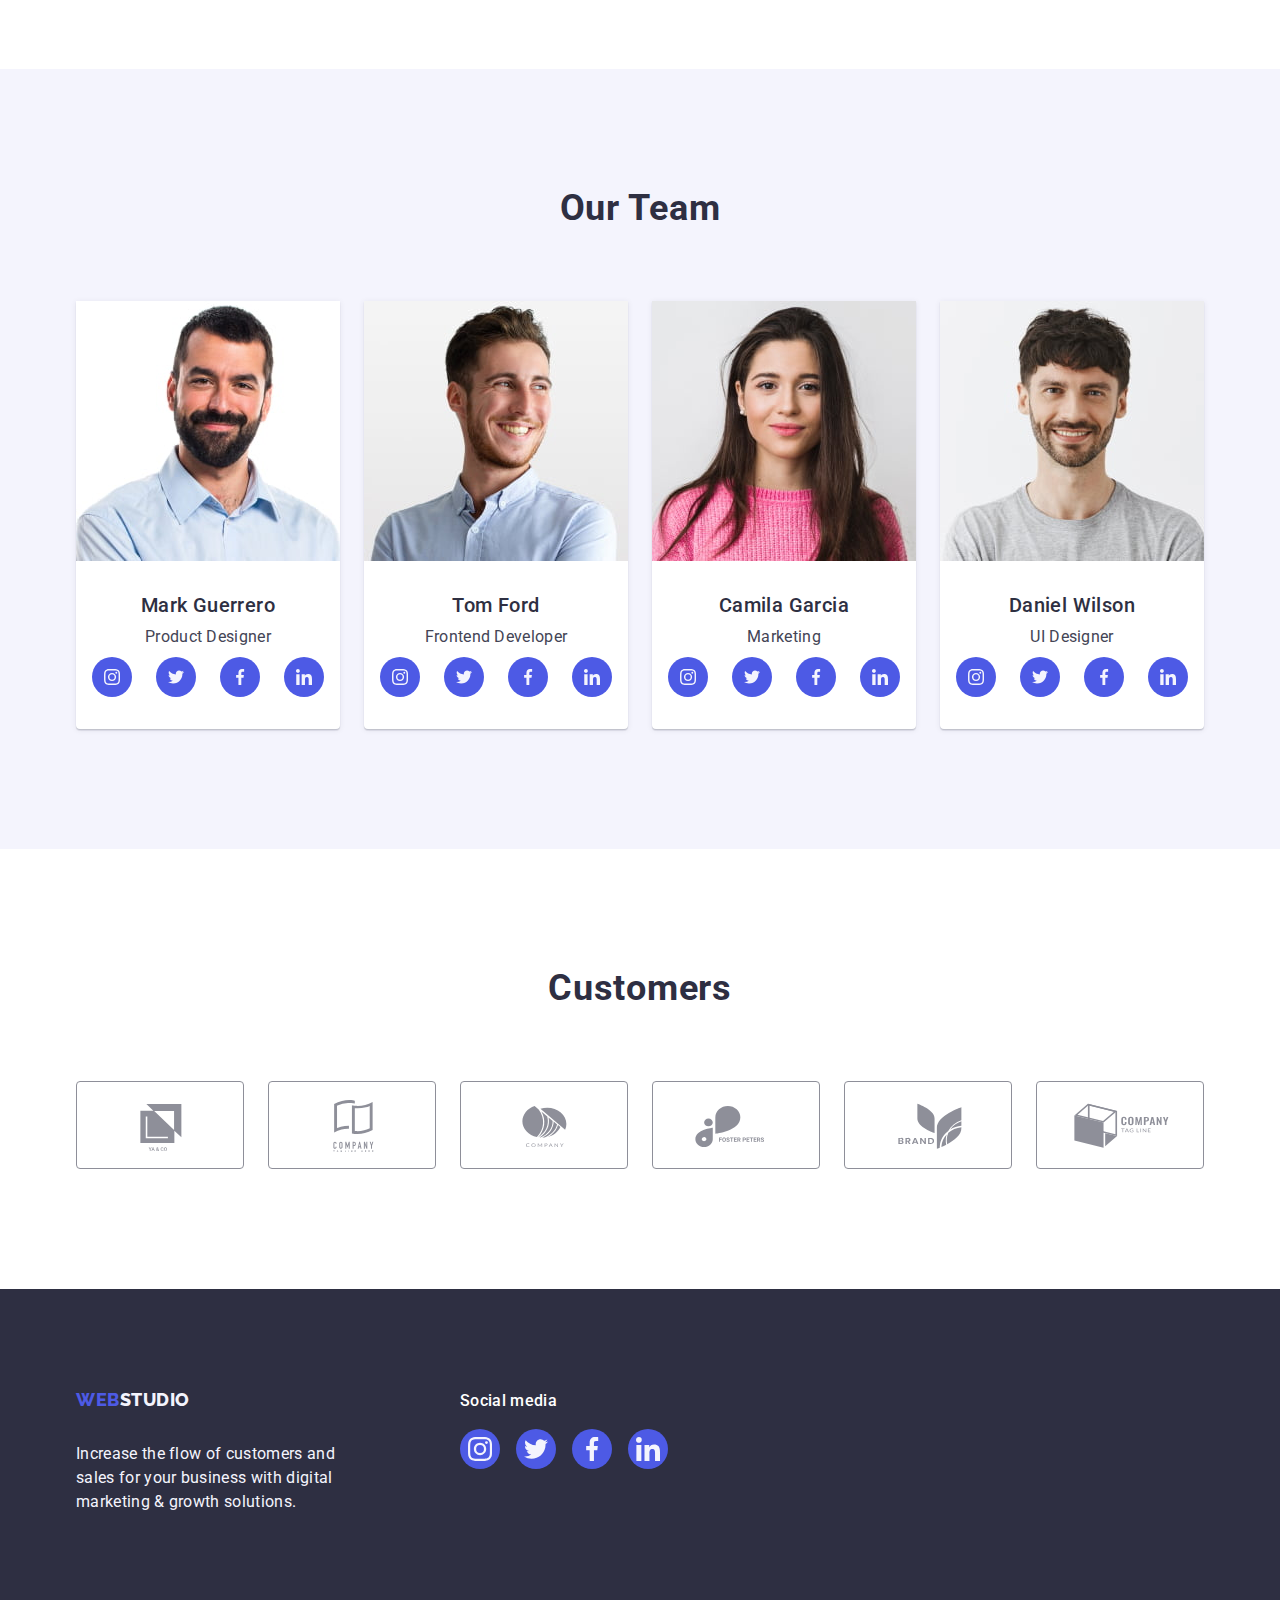
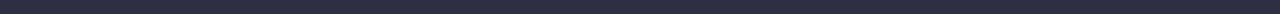
==== commit 9de4e37d: "Update index.html" ====
--- a/index.html
+++ b/index.html
@@ -532,6 +532,10 @@
         </div>
       </div>
     </footer>
+
+    <!-- MODAL -->
+
+    
     <div class="backdrop is-hidden" data-modal>
       <div class="modal">
         <button class="modal-close" type="button" data-modal-close>
--- a/css/styles.css
+++ b/css/styles.css
@@ -151,6 +151,10 @@
   position: relative;
 }
 
+.current {
+  color: var(--pressed-state);
+}
+
 .header-item-navigation.current::after {
   content: "";
   position: absolute;
@@ -158,7 +162,7 @@
   height: 4px;
   left: 0;
   bottom: -1px;
-  background-color: var(--pressed-state);
+  background-color: currentColor;
   border-radius: 2px;
 }
 
@@ -480,9 +484,10 @@
   cursor: pointer;
   min-width: 69px;
   padding: 12px 24px;
-  transition-property: background-color, color, border, box-shadow;
-  transition-duration: 250ms;
-  transition-timing-function: cubic-bezier(0.4, 0, 0.2, 1);
+  transition: color 250ms cubic-bezier(0.4, 0, 0.2, 1),
+    background-color 250ms cubic-bezier(0.4, 0, 0.2, 1),
+    border-color 250ms cubic-bezier(0.4, 0, 0.2, 1),
+    box-shadow 250ms cubic-bezier(0.4, 0, 0.2, 1);
 }
 
 .filters-button:hover,
@@ -537,7 +542,8 @@
   transition: transform 250ms cubic-bezier(0.4, 0, 0.2, 1);
 }
 
-.partfolio-link:hover .partfolio-overlay {
+.partfolio-link:hover .partfolio-overlay,
+.partfolio-link:focus .partfolio-overlay {
   transform: translateY(0);
 }
 
